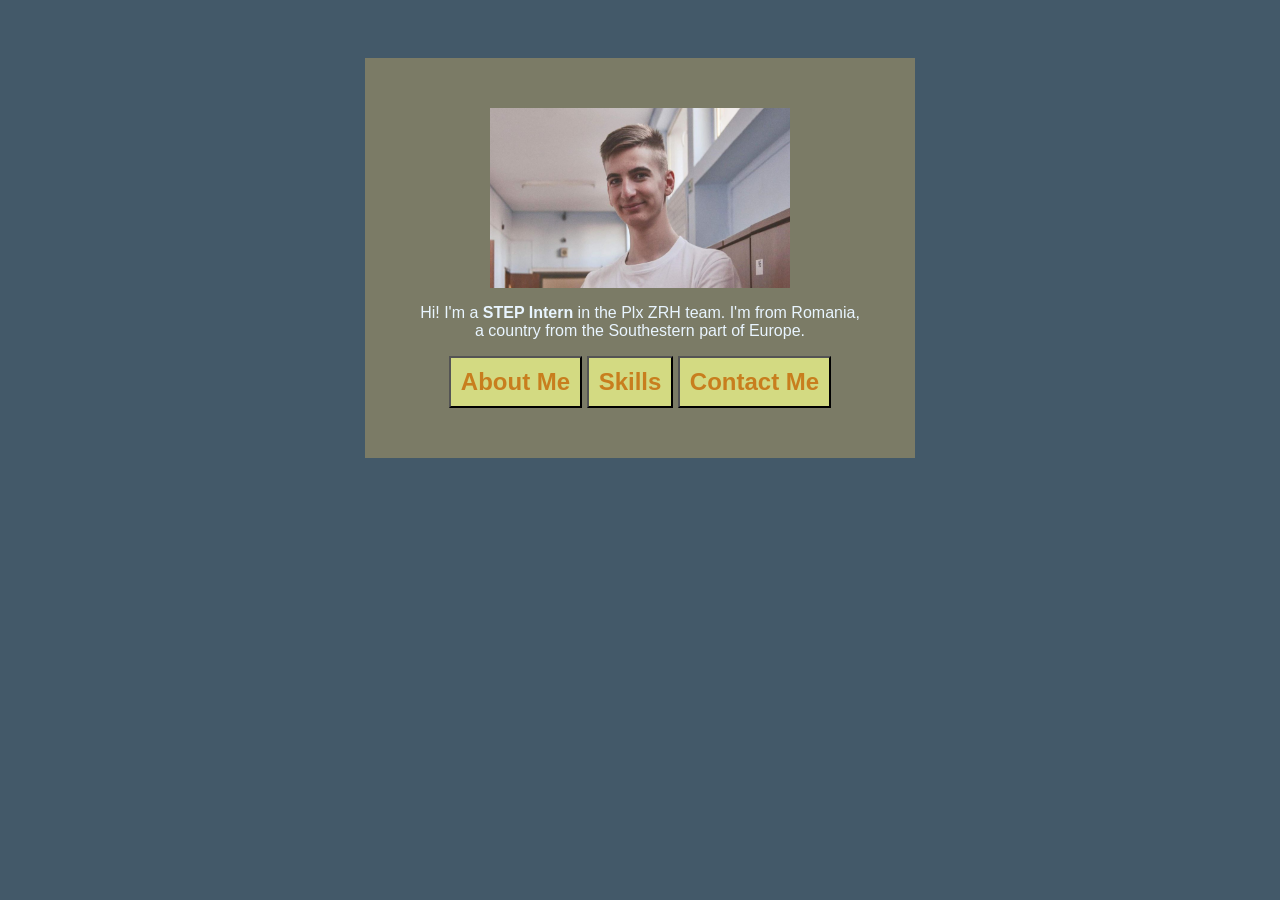
==== portfolio/src/main/webapp/index.html @ 29756e2f "Merge pull request #12 from donpaul999/feature-display-userstatus Feature Display user status - Week" ====
<!DOCTYPE html>
<html>
  <head>
    <meta charset="UTF-8">
    <title>Personal Portfolio | Paul Colța</title>
    <link rel="stylesheet" href="style.css">
    <script src="script.js"></script>
  </head>
  <body style="background-color: #435969;" onload="testLogIn()">
    <div id="content">
     <div id= "header">
      <img src="img/picture_of_me.jpg" alt="Paul" style="width:300px;height:180px;">  
      <p>Hi! I'm a <b>STEP Intern</b> in the Plx ZRH team. I'm from Romania, a country from the Southestern part of Europe.</br>
      <div id="buttonline">
        <button onclick=showSection("about")>About Me</button>
        <button onclick=showSection("skills")>Skills</button>
        <button onclick=showSection("contact")>Contact Me</button>
      </div>
     </div>  
        <div id="about" class="description" style="display:none;"> 
            <h2>About me</h2>
            I'm studying Computer Science at Babes-Bolyai University in Cluj-Napoca.<br> 
            In my spare time I playing on my <b>Nintendo Switch</b> and I enjoy <b>swimming</b>.</br>
            I'm in love with the <b>Marvel</b>Universe</b>! One day I'll have a big comics collection.
        </div>
        <div id="skills" class="description" style="display:none;"> 
           <h2>Skills</h2>
           <p>My CS passion started back in highschool where I started to learn <b>programming</b>.</p>
           <p>I started with C/C++ and I still use it, mostly for teaching others programming.</p>
           <p>I'm familiar with Python, PHP, Java and the basics of Unix.</p>
        </div>
        <div id="contact" class="description" style="display:none;"> 
            <h2>Contact me</h2>
            <p>Contar.io is my personal project, an online visiting card.</p>
            <a href="http://contar.io/p/stefanut999" target="_blank">Contar.io</a><br>
        </div>
        <div class="comments" style="display:none;"> 
            <ul class="text" id="messages-container"></ul>
            <label for="messages-number">Number of messages</label>
            <input type="number" id="messages-number" name="messages-number" min="1" max="100">
            <button onclick="handleGetCommentsClick()" class="comment-button">Get Messages</button>
        </div>
        </br>
        <div class="comments" style="display:none;">
            <form action="/data" method="POST">
                <div class="form-group">
                    <label for="textarea-add-comments">Enter comment</label>
                    <textarea name="text-input" id="textarea-add-comments" class="form-control" required></textarea>
                    <input type="submit" class="btn btn-primary" value="Submit">
                </div>    
            </form>
        </div>
        <div id="log-in" style="display:none;">
            <p>Here is your <a href="" id="log-in-link">Log in</a> link!</p>
        </div>
        <div id="log-out" style="display:none;">
            <p id='email-text'><p>
            <p>Here is your <a href="" id="log-out-link">Log out</a> link!</p>
        </div>
    </div>
  </body>
</html>
---- portfolio/src/main/webapp/style.css ----
#content {
    margin-left: auto;
    margin-right: auto;
    width: 650px;
    display: flex;
    align-items: center;
    justify-content: center;
    color: #e9f5ff;
    flex-direction: column;
    font-family: Verdena, Geneva, sans-serif; 
}

#greeting-container {
    margin-top: 20px;
}

.picture{
    width: 20em;
    height: 10%;
}

.column {
    float: left;
    width: 33.33%;
    padding: 51px;
}

.row::after {
    content: "";
    clear: both;
    display: table;
}

* {
    -webkit-box-sizing: border-box;
    -moz-box-sizing: border-box;
    box-sizing: border-box;
}

#header { 
    display: flex;
    align-items: center;
    justify-content: center;
    flex-direction: column;
    text-align: center; 
    padding: 50px; 
    margin: 50px 50px 20px 50px;
    background: #7b7b66;  
}

p{
    font-size: 1.0em;
}

#buttonline{
    flex-direction: row;
}


button, input[type='submit'] {
    outline: none;
    padding: 10px 10px;
    font-size: 1.5em;
    color: #c87e1e;
    font-weight: bold;
    background: #d3da82;
    transition: all 0.2s ease-in-out;
}

.delete-button{
    margin-left: 30px;
    padding: 3px 3px;
    font-size: 1em;
}

.list-group-item{
    color:black;
}

input{
    width: 100%;
    padding: 12px 20px;
    margin: 8px 0;
    display: inline-block;
    border: 1px solid #ccc;
    border-radius: 4px;
    box-sizing: border-box;
}

.comments{
    border-radius: 5px;
    background-color: #f2f2f2;
    padding: 20px;
}

.description {
    display: flex;
    align-items: center;
    justify-content: center;
    flex-direction: column;
    text-align: center; 
    padding: 50px; 
    margin-top: 0;
    margin: 0px 50px 50px 50px;
    background: #b4a68d;  
}
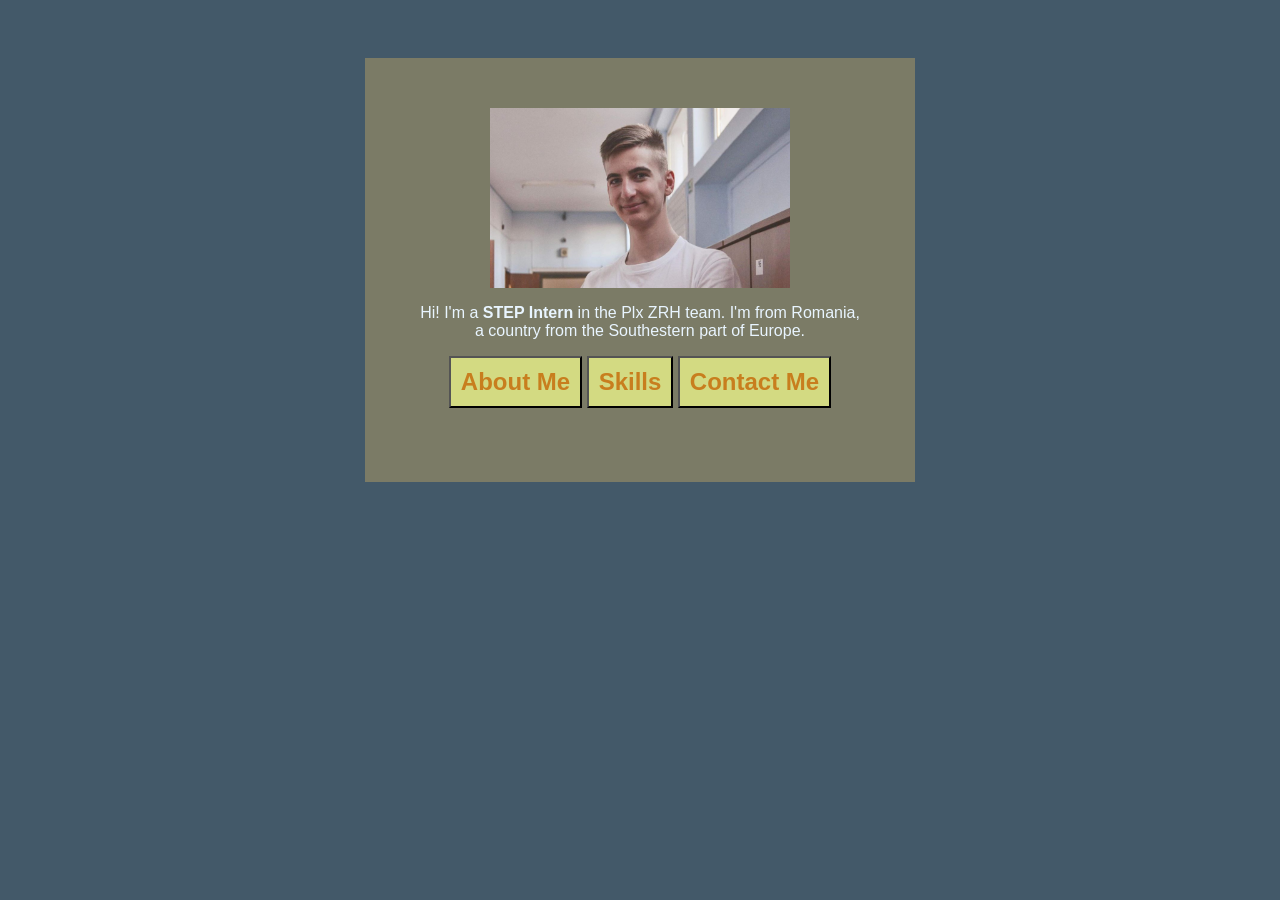
==== commit e96e70ba: "Merge pull request #13 from donpaul999/feature-show-email Feature Show Email in comments list - Week" ====
--- a/portfolio/src/main/webapp/index.html
+++ b/portfolio/src/main/webapp/index.html
@@ -35,7 +35,7 @@
             <p>Contar.io is my personal project, an online visiting card.</p>
             <a href="http://contar.io/p/stefanut999" target="_blank">Contar.io</a><br>
         </div>
-        <div class="comments" style="display:none;"> 
+        <div id="comments" style="display:none;"> 
             <ul class="text" id="messages-container"></ul>
             <label for="messages-number">Number of messages</label>
             <input type="number" id="messages-number" name="messages-number" min="1" max="100">
@@ -47,6 +47,7 @@
                 <div class="form-group">
                     <label for="textarea-add-comments">Enter comment</label>
                     <textarea name="text-input" id="textarea-add-comments" class="form-control" required></textarea>
+                    <input type="hidden" class="btn btn-primary" name="email" id="email-input" value="">
                     <input type="submit" class="btn btn-primary" value="Submit">
                 </div>    
             </form>
--- a/portfolio/src/main/webapp/style.css
+++ b/portfolio/src/main/webapp/style.css
@@ -65,6 +65,7 @@
     font-weight: bold;
     background: #d3da82;
     transition: all 0.2s ease-in-out;
+    margin-bottom: 1em;
 }
 
 .delete-button{
@@ -87,7 +88,7 @@
     box-sizing: border-box;
 }
 
-.comments{
+#comments{
     border-radius: 5px;
     background-color: #f2f2f2;
     padding: 20px;
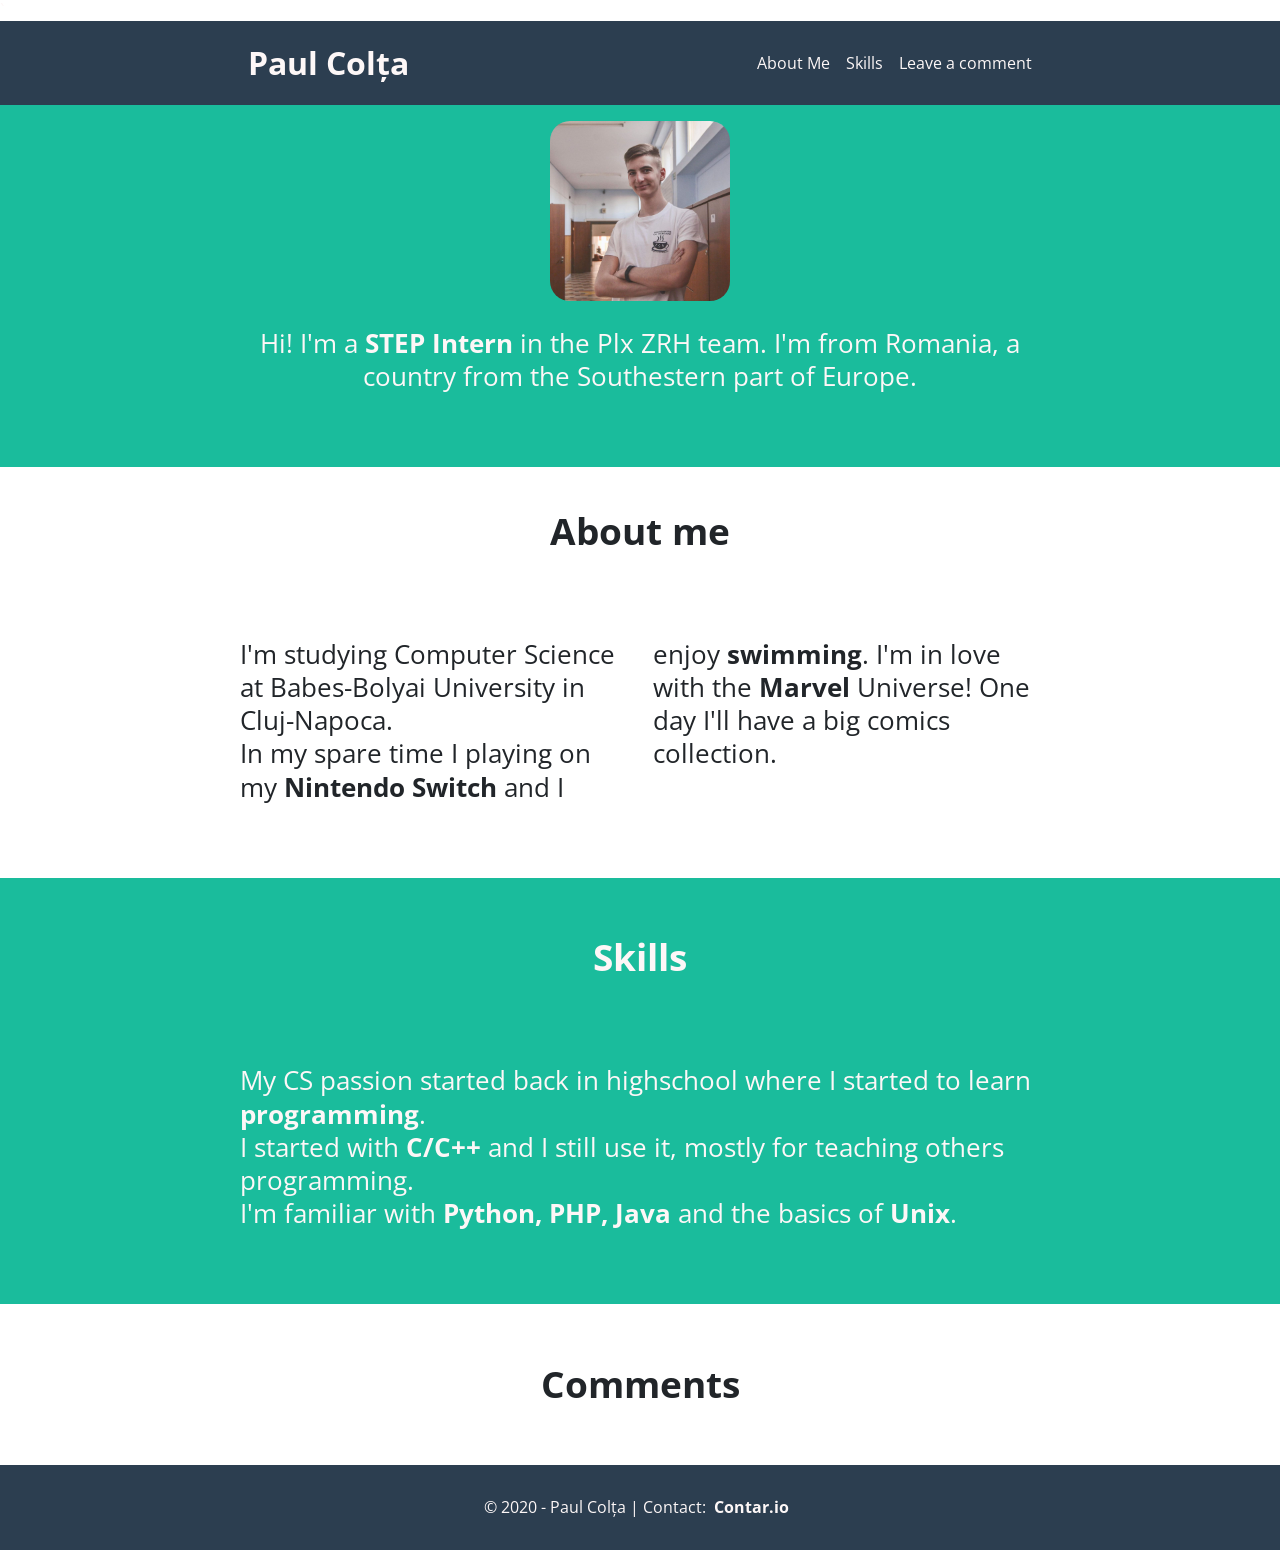
==== commit ddf92a81: "Fix CSS" ====
--- a/portfolio/src/main/webapp/index.html
+++ b/portfolio/src/main/webapp/index.html
@@ -1,64 +1,96 @@
-
 <!DOCTYPE html>
 <html>
-  <head>
-    <meta charset="UTF-8">
-    <title>Personal Portfolio | Paul Colța</title>
-    <link rel="stylesheet" href="style.css">
-    <script src="script.js"></script>
-  </head>
-  <body style="background-color: #435969;" onload="testLogIn()">
-    <div id="content">
-     <div id= "header">
-      <img src="img/picture_of_me.jpg" alt="Paul" style="width:300px;height:180px;">  
-      <p>Hi! I'm a <b>STEP Intern</b> in the Plx ZRH team. I'm from Romania, a country from the Southestern part of Europe.</br>
-      <div id="buttonline">
-        <button onclick=showSection("about")>About Me</button>
-        <button onclick=showSection("skills")>Skills</button>
-        <button onclick=showSection("contact")>Contact Me</button>
-      </div>
-     </div>  
-        <div id="about" class="description" style="display:none;"> 
-            <h2>About me</h2>
-            I'm studying Computer Science at Babes-Bolyai University in Cluj-Napoca.<br> 
-            In my spare time I playing on my <b>Nintendo Switch</b> and I enjoy <b>swimming</b>.</br>
-            I'm in love with the <b>Marvel</b>Universe</b>! One day I'll have a big comics collection.
+    <head>
+        <meta charset="UTF-8">
+        <meta name="viewport" content="width=device-width, initial-scale=1">
+        <title>Personal Portfolio | Paul Colța</title>
+        <link rel="stylesheet" href="style.css">
+        <link rel="icon" href="img/icon.png" type="image/jpg">
+        <link rel="scr" href="style.css">
+        <link href="https://fonts.googleapis.com/css2?family=Open+Sans:wght@400;700&display=swap" rel="stylesheet">`
+        <script src="script.js"></script>
+    </head>
+    <body>
+        <div class="header">
+            <div class="content">
+            <h1><a href="#about">Paul Colța</a></h1>
+                <ul>
+                    <li><a href="#description">About Me</a></li>
+                    <li><a href="#skills">Skills</a></li>
+                    <li><a href="#comments-div">Leave a comment</a></li>
+                </ul>
+            </div>
         </div>
-        <div id="skills" class="description" style="display:none;"> 
-           <h2>Skills</h2>
-           <p>My CS passion started back in highschool where I started to learn <b>programming</b>.</p>
-           <p>I started with C/C++ and I still use it, mostly for teaching others programming.</p>
-           <p>I'm familiar with Python, PHP, Java and the basics of Unix.</p>
+        <div class="about"  id="about">
+                <div class="content text-content">
+                  <ul>
+                    <li> <img class="picture" src="img/square_pic.jpg" alt="Paul">  </li>
+                    <li> <p class="about-text">Hi! I'm a <b>STEP Intern</b> in the Plx ZRH team. I'm from Romania, a country from the Southestern part of Europe.</p> </li>
+                  </ul>
+                </div>
         </div>
-        <div id="contact" class="description" style="display:none;"> 
-            <h2>Contact me</h2>
-            <p>Contar.io is my personal project, an online visiting card.</p>
-            <a href="http://contar.io/p/stefanut999" target="_blank">Contar.io</a><br>
+        <div class="description" id="description">
+            <div class="content text-content">
+                <h1 class="title">About me</h1>
+                <p class="long-text">
+                    I'm studying Computer Science at Babes-Bolyai University in Cluj-Napoca. </br>
+                    In my spare time I playing on my <b>Nintendo Switch</b> and I enjoy <b>swimming</b>.
+                    I'm in love with the <b>Marvel</b> Universe! One day I'll have a big comics collection.
+                </p>
+            </div>
         </div>
-        <div id="comments" style="display:none;"> 
-            <ul class="text" id="messages-container"></ul>
-            <label for="messages-number">Number of messages</label>
-            <input type="number" id="messages-number" name="messages-number" min="1" max="100">
-            <button onclick="handleGetCommentsClick()" class="comment-button">Get Messages</button>
+        <div class="skills" id="skills">
+            <div class="content text-content">
+                <h1 class="title">Skills</h1>
+                <p>
+                    My CS passion started back in highschool where I started to learn <b>programming</b>.</br>
+                    I started with <b>C/C++</b> and I still use it, mostly for teaching others programming.</br>
+                    I'm familiar with <b>Python, PHP, Java</b> and the basics of <b>Unix</b>.
+                </p>
+            </div>
         </div>
-        </br>
-        <div class="comments" style="display:none;">
-            <form action="/data" method="POST">
-                <div class="form-group">
-                    <label for="textarea-add-comments">Enter comment</label>
-                    <textarea name="text-input" id="textarea-add-comments" class="form-control" required></textarea>
-                    <input type="hidden" class="btn btn-primary" name="email" id="email-input" value="">
-                    <input type="submit" class="btn btn-primary" value="Submit">
-                </div>    
-            </form>
+        <div class="comment" id="comments-div">
+            <div class="content text-content">
+                <h1 class="title">Comments</h1>
+                <div class="login" id="log-in" style="display:none; text-align:center;">
+                    <a href="#" class="myButton" id="log-in-link">Log in to see the comments</a>
+                </div>
+                <div class="comments-list" id="comments" style="display:none;">
+                    <p class="select-paragraph" style="float: left"><select id="languages-list" onchange="handleTranslateComments()">
+                            <option value="" selected disabled hidden>Choose the language</option>
+                            <option value = "ro">Romanian</option>
+                            <option value = "en">English</option>
+                            <option value = "zh">Chinese</option>
+                            <option value = "it">Italian</option>
+                            <option value = "de">German</option>
+                            <option value = "te">Telugu</option>
+                    </select></p>
+                    <p class="select-paragraph" style="float: right">Show <select id="comments-number" onchange="handleGetCommentsClick()">
+                            <option value = "5" selected>5</option>
+                            <option value = "10">10</option>
+                            <option value = "100">100</option>
+                            <option value = "-1">all</option>
+                    </select> comments</p>
+                    </br>
+                    <ul id="comments-container"></ul>
+                    <div class="comment-form">
+                            <textarea name="text-input" id="textarea-add-comments" onkeyup="stoppedTyping()" class="textarea" type="text"  placeholder="Leave a comment here" required></textarea></br>
+                            <input type="hidden" name="email" id="email-input" value="">
+                            <input type="submit" class="comment-submit button-property" id="submit-button" onclick="handleSendCommentClick()" value="Submit">
+                    </div>
+                </div>
+                <div class="login" id="log-out" style="display:none;">
+                    <a href="#" class="myButton" id="log-out-link">Log out</a>
+                </div>
+            </div>
         </div>
-        <div id="log-in" style="display:none;">
-            <p>Here is your <a href="" id="log-in-link">Log in</a> link!</p>
-        </div>
-        <div id="log-out" style="display:none;">
-            <p id='email-text'><p>
-            <p>Here is your <a href="" id="log-out-link">Log out</a> link!</p>
-        </div>
-    </div>
-  </body>
-</html>
+        <footer class="footer">
+           <div class="content-footer">
+               <p>© 2020 - Paul Colța | Contact:<a href="https://contar.io/stefanut999" target="_blank" style="font-weight:bold">Contar.io</a></p>
+           </div> 
+        </footer>
+    </body>
+    <script>
+      handleFunctionsOnLoad();
+    </script>
+</html>
--- a/portfolio/src/main/webapp/style.css
+++ b/portfolio/src/main/webapp/style.css
@@ -1,108 +1,242 @@
-#content {
-    margin-left: auto;
-    margin-right: auto;
-    width: 650px;
-    display: flex;
-    align-items: center;
-    justify-content: center;
-    color: #e9f5ff;
+html {
+  scroll-behavior: smooth;
+}
+
+body {
+  margin: 0;
+  padding: 0;
+  font-family: 'Open Sans', sans-serif;
+  font-weight: normal; 
+  color: #fdf7f7;
+  line-height: 1.3;
+}
+
+.content {
+  max-width: 800px;
+  padding: 0 24px;
+  margin: 0 auto;
+  display: flex;
+  justify-content: space-between;
+  align-items: center;
+}
+
+.about,
+.skills,
+.contact,
+.comment {
+  padding-top: 1rem;
+}
+
+.header,
+.footer {
+  background: #2c3e50;
+  z-index: 1;
+  top: 0;
+  position: sticky;
+}
+
+.skills,
+.about {
+  background: #1abc9c;
+}
+
+.header ul {
+  list-style: none;
+  margin: 0;
+  padding: 0;
+  display: flex;
+}
+
+.header ul li a, .footer div a, .header h1 a {
+  display: inline-block;
+  margin: 0 8px;
+  text-decoration: none;
+  color: #fdf7f7;
+}
+
+.picture {
+  max-width: 180px;
+  height: auto;
+  margin-left: auto;
+  margin-right: auto;
+  display: block;
+  border-radius: 20px;
+}
+
+.text-content {
     flex-direction: column;
-    font-family: Verdena, Geneva, sans-serif; 
-}
-
-#greeting-container {
-    margin-top: 20px;
-}
-
-.picture{
-    width: 20em;
-    height: 10%;
-}
-
-.column {
-    float: left;
-    width: 33.33%;
-    padding: 51px;
-}
-
-.row::after {
-    content: "";
-    clear: both;
-    display: table;
-}
-
-* {
-    -webkit-box-sizing: border-box;
-    -moz-box-sizing: border-box;
-    box-sizing: border-box;
-}
-
-#header { 
-    display: flex;
-    align-items: center;
-    justify-content: center;
-    flex-direction: column;
-    text-align: center; 
-    padding: 50px; 
-    margin: 50px 50px 20px 50px;
-    background: #7b7b66;  
-}
-
-p{
-    font-size: 1.0em;
-}
-
-#buttonline{
-    flex-direction: row;
-}
-
-
-button, input[type='submit'] {
-    outline: none;
-    padding: 10px 10px;
-    font-size: 1.5em;
-    color: #c87e1e;
-    font-weight: bold;
-    background: #d3da82;
-    transition: all 0.2s ease-in-out;
-    margin-bottom: 1em;
-}
-
-.delete-button{
-    margin-left: 30px;
-    padding: 3px 3px;
-    font-size: 1em;
-}
-
-.list-group-item{
-    color:black;
-}
-
-input{
-    width: 100%;
-    padding: 12px 20px;
-    margin: 8px 0;
-    display: inline-block;
-    border: 1px solid #ccc;
-    border-radius: 4px;
-    box-sizing: border-box;
-}
-
-#comments{
-    border-radius: 5px;
-    background-color: #f2f2f2;
-    padding: 20px;
-}
-
-.description {
-    display: flex;
-    align-items: center;
-    justify-content: center;
-    flex-direction: column;
-    text-align: center; 
-    padding: 50px; 
-    margin-top: 0;
-    margin: 0px 50px 50px 50px;
-    background: #b4a68d;  
-}
-
+}
+
+.about ul {
+  list-style: none;
+  margin: 0;
+  padding: 0;
+  display: block;
+}
+
+.description h1,
+.description p,
+.comment h1,
+.list-group-item {
+  color: #212529;
+}
+
+.description p,
+.skills p {
+  text-align: left;
+  font-size: 1.6rem;
+  padding-bottom: 3rem;
+}
+
+.about-text {
+  text-align: center;
+  font-size: 1.6rem;
+  padding-bottom: 3rem;  
+}
+
+.title {
+  text-align: center;
+  font-size: 2.3rem;
+  padding-top: 1rem;
+  padding-bottom: 2rem;
+}
+
+.comments-list {
+  display: flex;
+}
+
+.myButton {
+  box-shadow: inset 0px 20px 25px -3px #f7ffe0;
+  background: linear-gradient(to bottom, #dbe6c4 5%, #9ba892 100%);
+  background-color: #dbe6c4;
+  border-radius: 6px;
+  border: 1px solid #b2b8ad;
+  display: inline-block;
+  cursor: pointer;
+  color: #757d6f;
+  font-family: Arial;
+  font-size: 15px;
+  font-weight: bold;
+  padding: 24px 76px;
+  text-decoration: none;
+  text-shadow: 0px 2px 0px #ced9bf;
+}
+
+.myButton:hover {
+  background: linear-gradient(to bottom, #9ba892 5%, #dbe6c4 100%);
+  background-color: #9ba892;
+}
+
+.login {
+  display: flex;
+  justify-content: center;
+  margin-bottom: 5rem;
+}
+
+.comments-list {
+  display: block;
+  width: 100%;
+}
+
+.list-group-item {
+  margin-bottom: 1rem;
+  list-style: none;
+  background: rgb(245,245,220);
+  padding: 1rem;
+  border-radius: 10px;
+  box-shadow: 2px 2px 2px gainsboro;
+  text-align: left;
+}
+
+.user {
+  font-weight: bold;
+}
+
+.button-property {
+  float: right;
+  cursor: pointer;
+  border: none;
+  font-weight: 400;
+}
+
+.delete-button {
+  font-size: 15px;
+  border-radius: 6px;
+  background: rgb(245,245,220);
+  outline: none;
+}
+
+.textarea {
+  padding: 12px 20px;
+  margin: 0;
+  box-sizing: border-box;
+  border: 3px solid #ccc;
+  -webkit-transition: 0.5s;
+  transition: 0.5s;
+  outline: none;
+  width: 100%;
+}
+
+.textarea:focus {
+  border: 3px solid #555;
+}
+
+.comment-form {
+  display: block;
+  text-align: center;
+}
+
+.comment-submit {
+  color: white;
+  padding: 16px 32px;
+  text-align: center;
+  text-decoration: none;
+  display: inline-block;
+  margin: 4px 2px;
+  transition-duration: 0.4s;
+  background-color: #1abc9c;
+  border-color: #1abc9c;
+  margin-bottom: 2rem;
+  border-radius: 0.5rem;
+  width: 7%;
+  padding: 12px 20px;
+  margin: 8px 0;
+  font-size: 1rem;
+  box-sizing: content-box;
+}
+
+@media only screen and (max-width: 1539px) {
+  .comment-submit {
+    font-size: 1rem;
+    box-sizing: content-box;
+  }
+}
+
+.selector-div {
+  display: block;
+  text-align: center;
+  margin-top: 1.5rem;
+}
+
+.content-footer {
+  display: block;
+  text-align: center;
+  padding: 1rem;
+}
+
+.long-text {
+  column-count: 2;
+}
+
+.select-paragraph {
+    color: black;
+    margin: 0;
+}
+
+#comments-container {
+    padding: 0;
+}
+
+:target {
+  scroll-margin-top: 80px;
+}
--- a/portfolio/src/main/webapp/style.css
+++ b/portfolio/src/main/webapp/style.css
@@ -1,108 +1,242 @@
-#content {
-    margin-left: auto;
-    margin-right: auto;
-    width: 650px;
-    display: flex;
-    align-items: center;
-    justify-content: center;
-    color: #e9f5ff;
+html {
+  scroll-behavior: smooth;
+}
+
+body {
+  margin: 0;
+  padding: 0;
+  font-family: 'Open Sans', sans-serif;
+  font-weight: normal; 
+  color: #fdf7f7;
+  line-height: 1.3;
+}
+
+.content {
+  max-width: 800px;
+  padding: 0 24px;
+  margin: 0 auto;
+  display: flex;
+  justify-content: space-between;
+  align-items: center;
+}
+
+.about,
+.skills,
+.contact,
+.comment {
+  padding-top: 1rem;
+}
+
+.header,
+.footer {
+  background: #2c3e50;
+  z-index: 1;
+  top: 0;
+  position: sticky;
+}
+
+.skills,
+.about {
+  background: #1abc9c;
+}
+
+.header ul {
+  list-style: none;
+  margin: 0;
+  padding: 0;
+  display: flex;
+}
+
+.header ul li a, .footer div a, .header h1 a {
+  display: inline-block;
+  margin: 0 8px;
+  text-decoration: none;
+  color: #fdf7f7;
+}
+
+.picture {
+  max-width: 180px;
+  height: auto;
+  margin-left: auto;
+  margin-right: auto;
+  display: block;
+  border-radius: 20px;
+}
+
+.text-content {
     flex-direction: column;
-    font-family: Verdena, Geneva, sans-serif; 
-}
-
-#greeting-container {
-    margin-top: 20px;
-}
-
-.picture{
-    width: 20em;
-    height: 10%;
-}
-
-.column {
-    float: left;
-    width: 33.33%;
-    padding: 51px;
-}
-
-.row::after {
-    content: "";
-    clear: both;
-    display: table;
-}
-
-* {
-    -webkit-box-sizing: border-box;
-    -moz-box-sizing: border-box;
-    box-sizing: border-box;
-}
-
-#header { 
-    display: flex;
-    align-items: center;
-    justify-content: center;
-    flex-direction: column;
-    text-align: center; 
-    padding: 50px; 
-    margin: 50px 50px 20px 50px;
-    background: #7b7b66;  
-}
-
-p{
-    font-size: 1.0em;
-}
-
-#buttonline{
-    flex-direction: row;
-}
-
-
-button, input[type='submit'] {
-    outline: none;
-    padding: 10px 10px;
-    font-size: 1.5em;
-    color: #c87e1e;
-    font-weight: bold;
-    background: #d3da82;
-    transition: all 0.2s ease-in-out;
-    margin-bottom: 1em;
-}
-
-.delete-button{
-    margin-left: 30px;
-    padding: 3px 3px;
-    font-size: 1em;
-}
-
-.list-group-item{
-    color:black;
-}
-
-input{
-    width: 100%;
-    padding: 12px 20px;
-    margin: 8px 0;
-    display: inline-block;
-    border: 1px solid #ccc;
-    border-radius: 4px;
-    box-sizing: border-box;
-}
-
-#comments{
-    border-radius: 5px;
-    background-color: #f2f2f2;
-    padding: 20px;
-}
-
-.description {
-    display: flex;
-    align-items: center;
-    justify-content: center;
-    flex-direction: column;
-    text-align: center; 
-    padding: 50px; 
-    margin-top: 0;
-    margin: 0px 50px 50px 50px;
-    background: #b4a68d;  
-}
-
+}
+
+.about ul {
+  list-style: none;
+  margin: 0;
+  padding: 0;
+  display: block;
+}
+
+.description h1,
+.description p,
+.comment h1,
+.list-group-item {
+  color: #212529;
+}
+
+.description p,
+.skills p {
+  text-align: left;
+  font-size: 1.6rem;
+  padding-bottom: 3rem;
+}
+
+.about-text {
+  text-align: center;
+  font-size: 1.6rem;
+  padding-bottom: 3rem;  
+}
+
+.title {
+  text-align: center;
+  font-size: 2.3rem;
+  padding-top: 1rem;
+  padding-bottom: 2rem;
+}
+
+.comments-list {
+  display: flex;
+}
+
+.myButton {
+  box-shadow: inset 0px 20px 25px -3px #f7ffe0;
+  background: linear-gradient(to bottom, #dbe6c4 5%, #9ba892 100%);
+  background-color: #dbe6c4;
+  border-radius: 6px;
+  border: 1px solid #b2b8ad;
+  display: inline-block;
+  cursor: pointer;
+  color: #757d6f;
+  font-family: Arial;
+  font-size: 15px;
+  font-weight: bold;
+  padding: 24px 76px;
+  text-decoration: none;
+  text-shadow: 0px 2px 0px #ced9bf;
+}
+
+.myButton:hover {
+  background: linear-gradient(to bottom, #9ba892 5%, #dbe6c4 100%);
+  background-color: #9ba892;
+}
+
+.login {
+  display: flex;
+  justify-content: center;
+  margin-bottom: 5rem;
+}
+
+.comments-list {
+  display: block;
+  width: 100%;
+}
+
+.list-group-item {
+  margin-bottom: 1rem;
+  list-style: none;
+  background: rgb(245,245,220);
+  padding: 1rem;
+  border-radius: 10px;
+  box-shadow: 2px 2px 2px gainsboro;
+  text-align: left;
+}
+
+.user {
+  font-weight: bold;
+}
+
+.button-property {
+  float: right;
+  cursor: pointer;
+  border: none;
+  font-weight: 400;
+}
+
+.delete-button {
+  font-size: 15px;
+  border-radius: 6px;
+  background: rgb(245,245,220);
+  outline: none;
+}
+
+.textarea {
+  padding: 12px 20px;
+  margin: 0;
+  box-sizing: border-box;
+  border: 3px solid #ccc;
+  -webkit-transition: 0.5s;
+  transition: 0.5s;
+  outline: none;
+  width: 100%;
+}
+
+.textarea:focus {
+  border: 3px solid #555;
+}
+
+.comment-form {
+  display: block;
+  text-align: center;
+}
+
+.comment-submit {
+  color: white;
+  padding: 16px 32px;
+  text-align: center;
+  text-decoration: none;
+  display: inline-block;
+  margin: 4px 2px;
+  transition-duration: 0.4s;
+  background-color: #1abc9c;
+  border-color: #1abc9c;
+  margin-bottom: 2rem;
+  border-radius: 0.5rem;
+  width: 7%;
+  padding: 12px 20px;
+  margin: 8px 0;
+  font-size: 1rem;
+  box-sizing: content-box;
+}
+
+@media only screen and (max-width: 1539px) {
+  .comment-submit {
+    font-size: 1rem;
+    box-sizing: content-box;
+  }
+}
+
+.selector-div {
+  display: block;
+  text-align: center;
+  margin-top: 1.5rem;
+}
+
+.content-footer {
+  display: block;
+  text-align: center;
+  padding: 1rem;
+}
+
+.long-text {
+  column-count: 2;
+}
+
+.select-paragraph {
+    color: black;
+    margin: 0;
+}
+
+#comments-container {
+    padding: 0;
+}
+
+:target {
+  scroll-margin-top: 80px;
+}
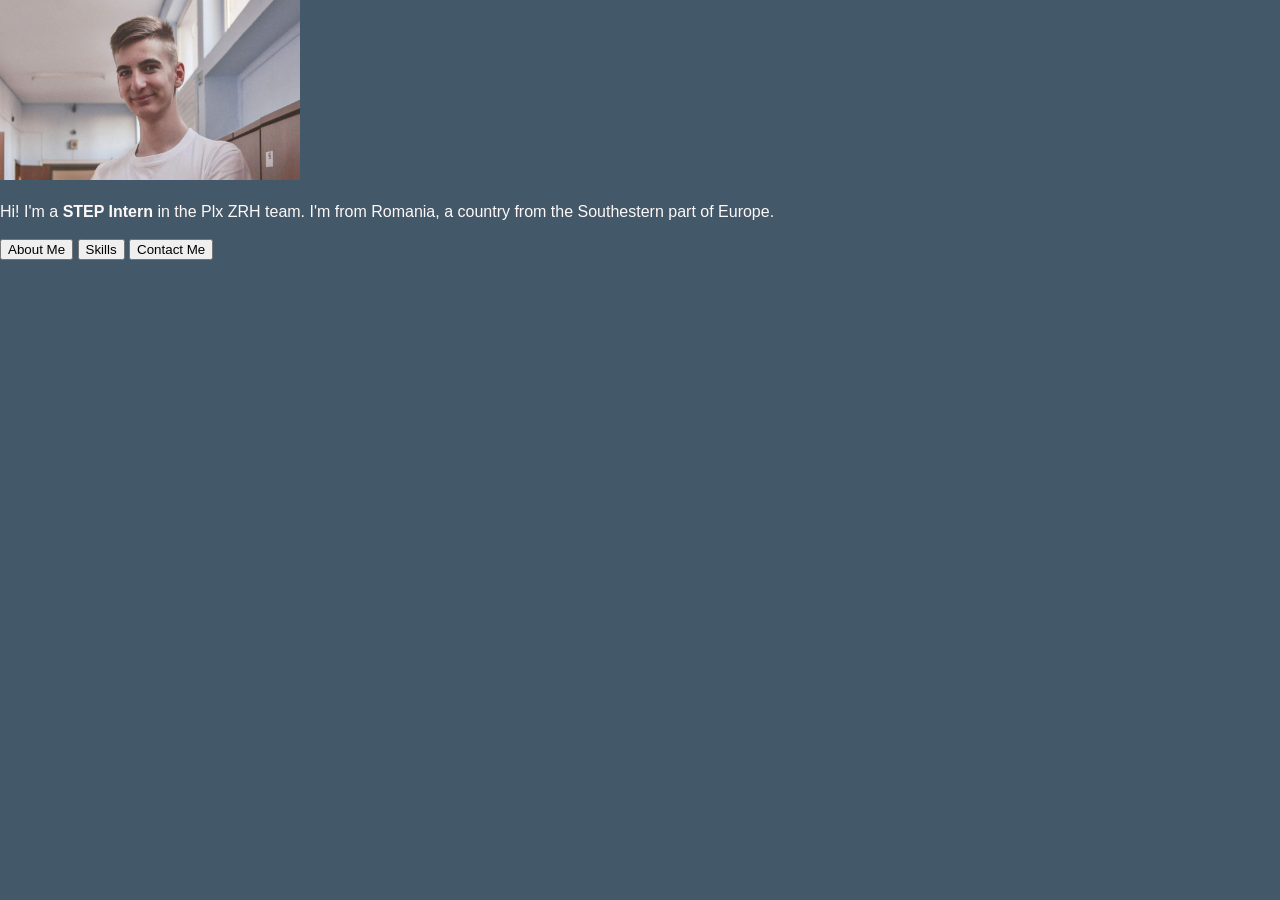
==== commit 8855cf05: "Merge pull request #15 from donpaul999/feature-translate-messages Feature Translate Comments & Front" ====
--- a/portfolio/src/main/webapp/index.html
+++ b/portfolio/src/main/webapp/index.html
@@ -1,96 +1,70 @@
+
 <!DOCTYPE html>
 <html>
-    <head>
-        <meta charset="UTF-8">
-        <meta name="viewport" content="width=device-width, initial-scale=1">
-        <title>Personal Portfolio | Paul Colța</title>
-        <link rel="stylesheet" href="style.css">
-        <link rel="icon" href="img/icon.png" type="image/jpg">
-        <link rel="scr" href="style.css">
-        <link href="https://fonts.googleapis.com/css2?family=Open+Sans:wght@400;700&display=swap" rel="stylesheet">`
-        <script src="script.js"></script>
-    </head>
-    <body>
-        <div class="header">
-            <div class="content">
-            <h1><a href="#about">Paul Colța</a></h1>
-                <ul>
-                    <li><a href="#description">About Me</a></li>
-                    <li><a href="#skills">Skills</a></li>
-                    <li><a href="#comments-div">Leave a comment</a></li>
-                </ul>
-            </div>
+  <head>
+    <meta charset="UTF-8">
+    <title>Personal Portfolio | Paul Colța</title>
+    <link rel="stylesheet" href="style.css">
+    <script src="script.js"></script>
+  </head>
+  <body style="background-color: #435969;" onload="testLogIn()">
+    <div id="content">
+     <div id= "header">
+      <img src="img/picture_of_me.jpg" alt="Paul" style="width:300px;height:180px;">  
+      <p>Hi! I'm a <b>STEP Intern</b> in the Plx ZRH team. I'm from Romania, a country from the Southestern part of Europe.</br>
+      <div id="buttonline">
+        <button onclick=showSection("about")>About Me</button>
+        <button onclick=showSection("skills")>Skills</button>
+        <button onclick=showSection("contact")>Contact Me</button>
+      </div>
+     </div>  
+        <div id="about" class="description" style="display:none;"> 
+            <h2>About me</h2>
+            I'm studying Computer Science at Babes-Bolyai University in Cluj-Napoca.<br> 
+            In my spare time I playing on my <b>Nintendo Switch</b> and I enjoy <b>swimming</b>.</br>
+            I'm in love with the <b>Marvel</b>Universe</b>! One day I'll have a big comics collection.
         </div>
-        <div class="about"  id="about">
-                <div class="content text-content">
-                  <ul>
-                    <li> <img class="picture" src="img/square_pic.jpg" alt="Paul">  </li>
-                    <li> <p class="about-text">Hi! I'm a <b>STEP Intern</b> in the Plx ZRH team. I'm from Romania, a country from the Southestern part of Europe.</p> </li>
-                  </ul>
-                </div>
+        <div id="skills" class="description" style="display:none;"> 
+           <h2>Skills</h2>
+           <p>My CS passion started back in highschool where I started to learn <b>programming</b>.</p>
+           <p>I started with C/C++ and I still use it, mostly for teaching others programming.</p>
+           <p>I'm familiar with Python, PHP, Java and the basics of Unix.</p>
         </div>
-        <div class="description" id="description">
-            <div class="content text-content">
-                <h1 class="title">About me</h1>
-                <p class="long-text">
-                    I'm studying Computer Science at Babes-Bolyai University in Cluj-Napoca. </br>
-                    In my spare time I playing on my <b>Nintendo Switch</b> and I enjoy <b>swimming</b>.
-                    I'm in love with the <b>Marvel</b> Universe! One day I'll have a big comics collection.
-                </p>
-            </div>
+        <div id="contact" class="description" style="display:none;"> 
+            <h2>Contact me</h2>
+            <p>Contar.io is my personal project, an online visiting card.</p>
+            <a href="http://contar.io/p/stefanut999" target="_blank">Contar.io</a><br>
         </div>
-        <div class="skills" id="skills">
-            <div class="content text-content">
-                <h1 class="title">Skills</h1>
-                <p>
-                    My CS passion started back in highschool where I started to learn <b>programming</b>.</br>
-                    I started with <b>C/C++</b> and I still use it, mostly for teaching others programming.</br>
-                    I'm familiar with <b>Python, PHP, Java</b> and the basics of <b>Unix</b>.
-                </p>
-            </div>
+        <div id="comments" style="display:none;"> 
+            <ul class="text" id="comments-container"></ul>
+            <label for="comments-number">Number of comments</label>
+            <input type="number" id="comments-number" name="comments-number" min="1" max="100">
+            <button onclick="handleGetCommentsClick()" class="comment-button">Get Comments</button></br></br>            
+            <select id="languages-list" onchange="handleTranslateComments()">
+              <option value="" selected disabled hidden>Chose language</option>
+               <option value="ro">Romanian</option>
+               <option value="en">English</option>
+               <option value="zh">Chinese</option>
+               <option value="it">Italian</option>
+               <option value="de">German</option>
+               <option value="te">Telugu</option>
+             </select></br>
+            <form action="/data" method="POST">
+                <div class="form-group">
+                    <label for="textarea-add-comments">Enter comment</label>
+                    <textarea name="text-input" id="textarea-add-comments" class="form-control" required></textarea>
+                    <input type="hidden" class="btn btn-primary" name="email" id="email-input" value="">
+                    <input type="submit" class="btn btn-primary" value="Submit comment">
+                </div>    
+            </form>
         </div>
-        <div class="comment" id="comments-div">
-            <div class="content text-content">
-                <h1 class="title">Comments</h1>
-                <div class="login" id="log-in" style="display:none; text-align:center;">
-                    <a href="#" class="myButton" id="log-in-link">Log in to see the comments</a>
-                </div>
-                <div class="comments-list" id="comments" style="display:none;">
-                    <p class="select-paragraph" style="float: left"><select id="languages-list" onchange="handleTranslateComments()">
-                            <option value="" selected disabled hidden>Choose the language</option>
-                            <option value = "ro">Romanian</option>
-                            <option value = "en">English</option>
-                            <option value = "zh">Chinese</option>
-                            <option value = "it">Italian</option>
-                            <option value = "de">German</option>
-                            <option value = "te">Telugu</option>
-                    </select></p>
-                    <p class="select-paragraph" style="float: right">Show <select id="comments-number" onchange="handleGetCommentsClick()">
-                            <option value = "5" selected>5</option>
-                            <option value = "10">10</option>
-                            <option value = "100">100</option>
-                            <option value = "-1">all</option>
-                    </select> comments</p>
-                    </br>
-                    <ul id="comments-container"></ul>
-                    <div class="comment-form">
-                            <textarea name="text-input" id="textarea-add-comments" onkeyup="stoppedTyping()" class="textarea" type="text"  placeholder="Leave a comment here" required></textarea></br>
-                            <input type="hidden" name="email" id="email-input" value="">
-                            <input type="submit" class="comment-submit button-property" id="submit-button" onclick="handleSendCommentClick()" value="Submit">
-                    </div>
-                </div>
-                <div class="login" id="log-out" style="display:none;">
-                    <a href="#" class="myButton" id="log-out-link">Log out</a>
-                </div>
-            </div>
+        <div id="log-in" style="display:none;">
+            <p>Here is your <a href="" id="log-in-link">Log in</a> link!</p>
         </div>
-        <footer class="footer">
-           <div class="content-footer">
-               <p>© 2020 - Paul Colța | Contact:<a href="https://contar.io/stefanut999" target="_blank" style="font-weight:bold">Contar.io</a></p>
-           </div> 
-        </footer>
-    </body>
-    <script>
-      handleFunctionsOnLoad();
-    </script>
-</html>+        <div id="log-out" style="display:none;">
+            <p id='email-text'><p>
+            <p>Here is your <a href="" id="log-out-link">Log out</a> link!</p>
+        </div>
+    </div>
+  </body>
+</html>
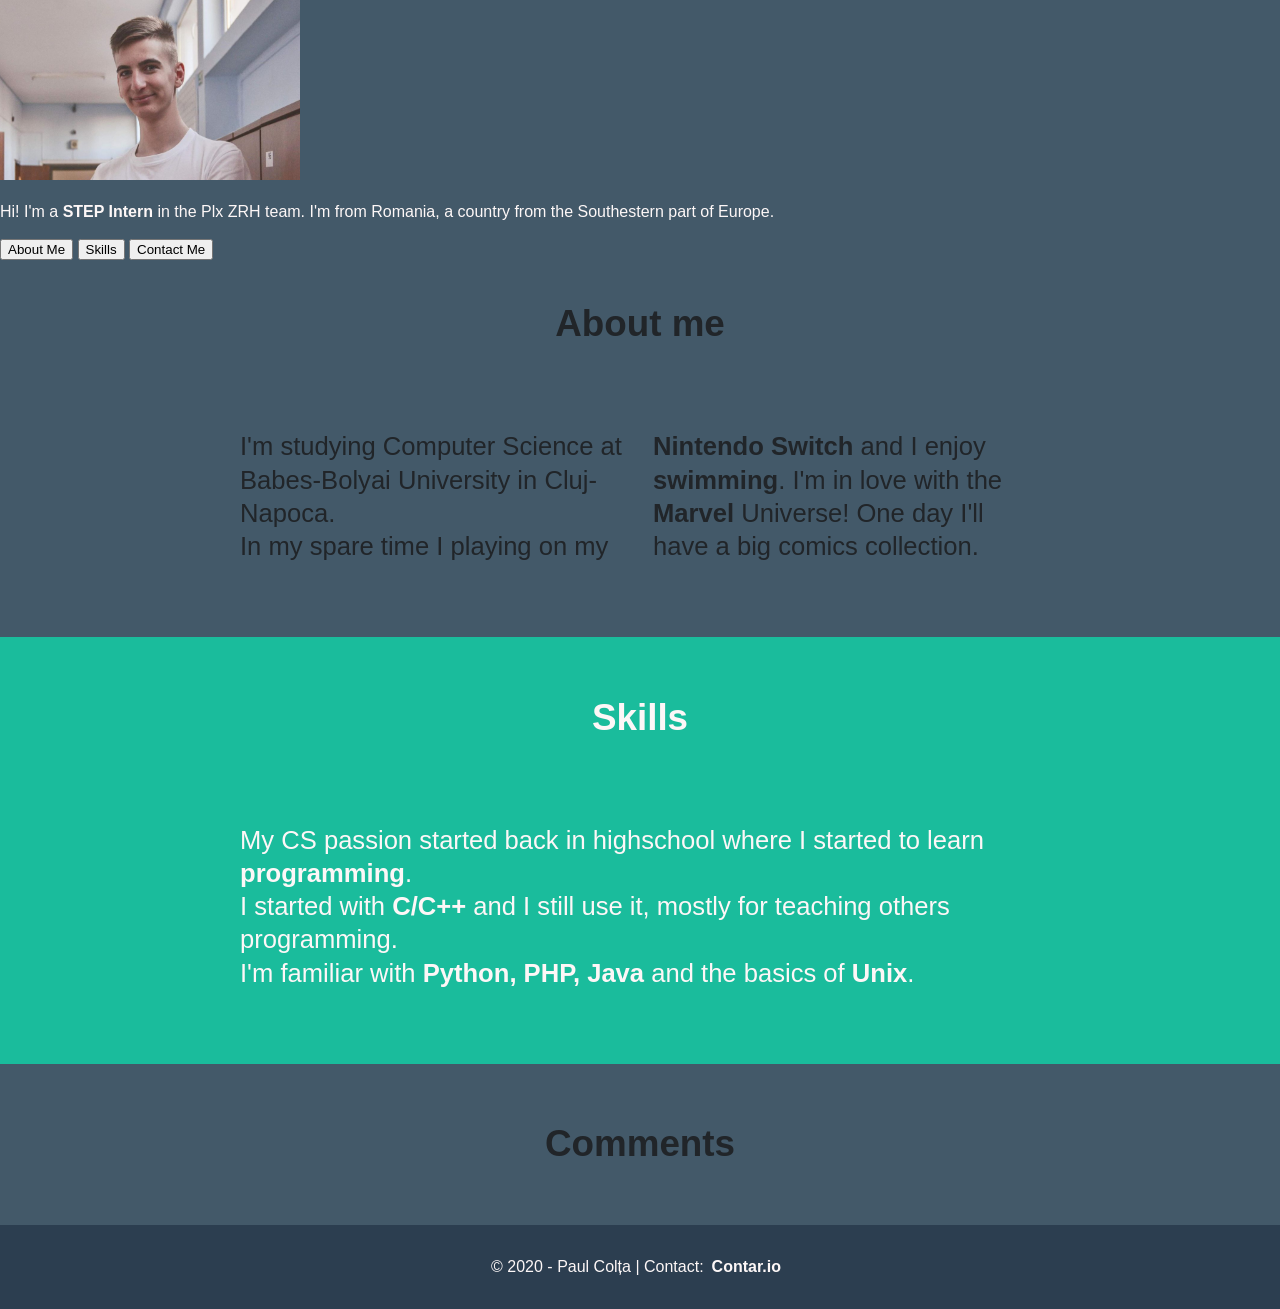
==== commit 8de7d22b: "Merge branch 'master' into feature-frontend-newupdate" ====
--- a/portfolio/src/main/webapp/index.html
+++ b/portfolio/src/main/webapp/index.html
@@ -1,4 +1,3 @@
-
 <!DOCTYPE html>
 <html>
   <head>
@@ -30,41 +29,68 @@
            <p>I started with C/C++ and I still use it, mostly for teaching others programming.</p>
            <p>I'm familiar with Python, PHP, Java and the basics of Unix.</p>
         </div>
-        <div id="contact" class="description" style="display:none;"> 
-            <h2>Contact me</h2>
-            <p>Contar.io is my personal project, an online visiting card.</p>
-            <a href="http://contar.io/p/stefanut999" target="_blank">Contar.io</a><br>
+        <div class="description" id="description">
+            <div class="content text-content">
+                <h1 class="title">About me</h1>
+                <p class="long-text">
+                    I'm studying Computer Science at Babes-Bolyai University in Cluj-Napoca. </br>
+                    In my spare time I playing on my <b>Nintendo Switch</b> and I enjoy <b>swimming</b>.
+                    I'm in love with the <b>Marvel</b> Universe! One day I'll have a big comics collection.
+                </p>
+            </div>
         </div>
-        <div id="comments" style="display:none;"> 
-            <ul class="text" id="comments-container"></ul>
-            <label for="comments-number">Number of comments</label>
-            <input type="number" id="comments-number" name="comments-number" min="1" max="100">
-            <button onclick="handleGetCommentsClick()" class="comment-button">Get Comments</button></br></br>            
-            <select id="languages-list" onchange="handleTranslateComments()">
-              <option value="" selected disabled hidden>Chose language</option>
-               <option value="ro">Romanian</option>
-               <option value="en">English</option>
-               <option value="zh">Chinese</option>
-               <option value="it">Italian</option>
-               <option value="de">German</option>
-               <option value="te">Telugu</option>
-             </select></br>
-            <form action="/data" method="POST">
-                <div class="form-group">
-                    <label for="textarea-add-comments">Enter comment</label>
-                    <textarea name="text-input" id="textarea-add-comments" class="form-control" required></textarea>
-                    <input type="hidden" class="btn btn-primary" name="email" id="email-input" value="">
-                    <input type="submit" class="btn btn-primary" value="Submit comment">
-                </div>    
-            </form>
+        <div class="skills" id="skills">
+            <div class="content text-content">
+                <h1 class="title">Skills</h1>
+                <p>
+                    My CS passion started back in highschool where I started to learn <b>programming</b>.</br>
+                    I started with <b>C/C++</b> and I still use it, mostly for teaching others programming.</br>
+                    I'm familiar with <b>Python, PHP, Java</b> and the basics of <b>Unix</b>.
+                </p>
+            </div>
         </div>
-        <div id="log-in" style="display:none;">
-            <p>Here is your <a href="" id="log-in-link">Log in</a> link!</p>
+        <div class="comment" id="comments-div">
+            <div class="content text-content">
+                <h1 class="title">Comments</h1>
+                <div class="login" id="log-in" style="display:none; text-align:center;">
+                    <a href="#" class="myButton" id="log-in-link">Log in to see the comments</a>
+                </div>
+                <div class="comments-list" id="comments" style="display:none;">
+                    <p class="select-paragraph" style="float: left"><select id="languages-list" onchange="handleTranslateComments()">
+                            <option value="" selected disabled hidden>Choose the language</option>
+                            <option value = "ro">Romanian</option>
+                            <option value = "en">English</option>
+                            <option value = "zh">Chinese</option>
+                            <option value = "it">Italian</option>
+                            <option value = "de">German</option>
+                            <option value = "te">Telugu</option>
+                    </select></p>
+                    <p class="select-paragraph" style="float: right">Show <select id="comments-number" onchange="handleGetCommentsClick()">
+                            <option value = "5" selected>5</option>
+                            <option value = "10">10</option>
+                            <option value = "100">100</option>
+                            <option value = "-1">all</option>
+                    </select> comments</p>
+                    </br>
+                    <ul id="comments-container"></ul>
+                    <div class="comment-form">
+                            <textarea name="text-input" id="textarea-add-comments" onkeyup="stoppedTyping()" class="textarea" type="text"  placeholder="Leave a comment here" required></textarea></br>
+                            <input type="hidden" name="email" id="email-input" value="">
+                            <input type="submit" class="comment-submit button-property" id="submit-button" onclick="handleSendCommentClick()" value="Submit">
+                    </div>
+                </div>
+                <div class="login" id="log-out" style="display:none;">
+                    <a href="#" class="myButton" id="log-out-link">Log out</a>
+                </div>
+            </div>
         </div>
-        <div id="log-out" style="display:none;">
-            <p id='email-text'><p>
-            <p>Here is your <a href="" id="log-out-link">Log out</a> link!</p>
-        </div>
-    </div>
-  </body>
-</html>
+        <footer class="footer">
+           <div class="content-footer">
+               <p>© 2020 - Paul Colța | Contact:<a href="https://contar.io/stefanut999" target="_blank" style="font-weight:bold">Contar.io</a></p>
+           </div> 
+        </footer>
+    </body>
+    <script>
+      handleFunctionsOnLoad();
+    </script>
+</html>
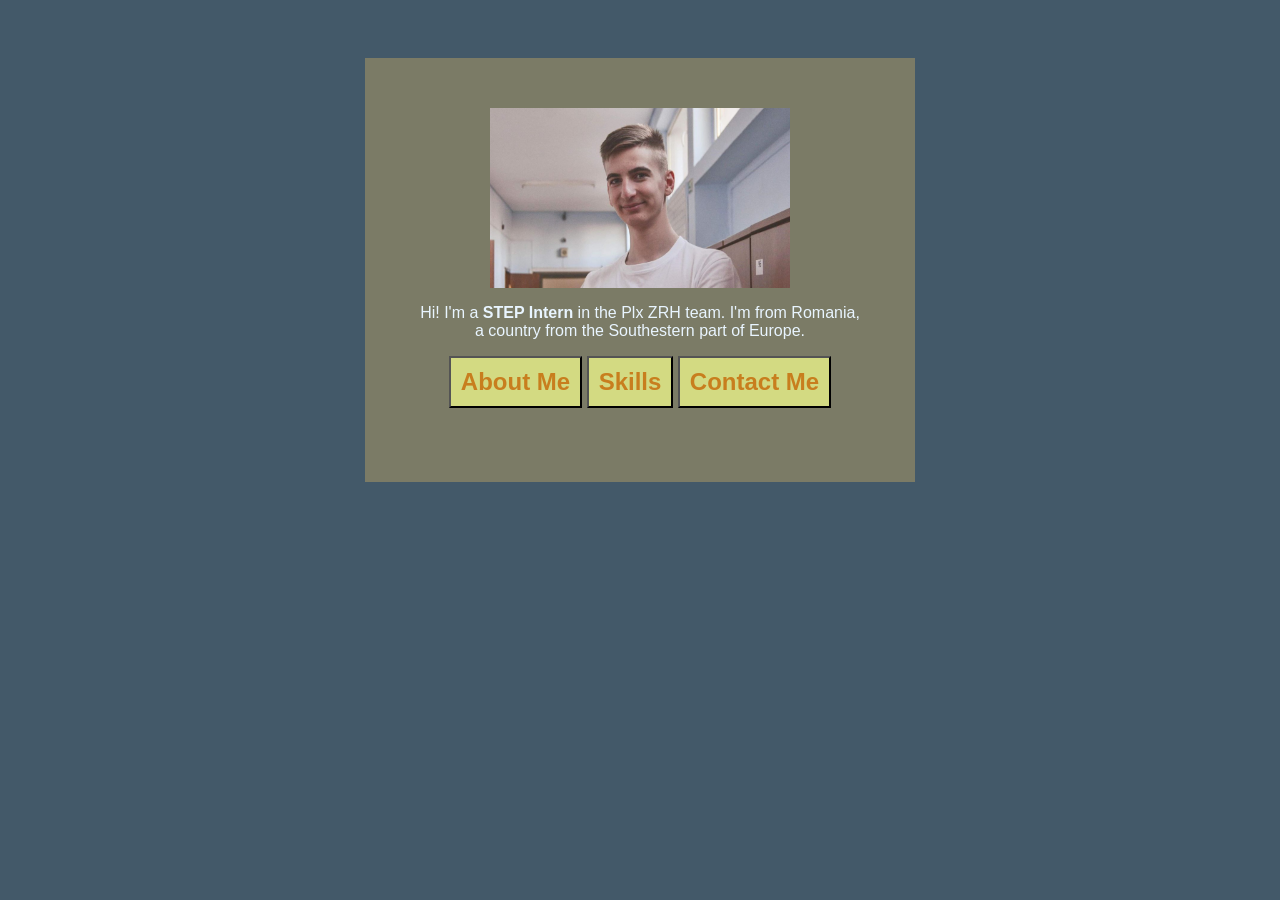
==== commit 1d4f4967: "Revert "Edit frontend and request for all the comments"" ====
--- a/portfolio/src/main/webapp/index.html
+++ b/portfolio/src/main/webapp/index.html
@@ -1,3 +1,4 @@
+
 <!DOCTYPE html>
 <html>
   <head>
@@ -29,68 +30,41 @@
            <p>I started with C/C++ and I still use it, mostly for teaching others programming.</p>
            <p>I'm familiar with Python, PHP, Java and the basics of Unix.</p>
         </div>
-        <div class="description" id="description">
-            <div class="content text-content">
-                <h1 class="title">About me</h1>
-                <p class="long-text">
-                    I'm studying Computer Science at Babes-Bolyai University in Cluj-Napoca. </br>
-                    In my spare time I playing on my <b>Nintendo Switch</b> and I enjoy <b>swimming</b>.
-                    I'm in love with the <b>Marvel</b> Universe! One day I'll have a big comics collection.
-                </p>
-            </div>
+        <div id="contact" class="description" style="display:none;"> 
+            <h2>Contact me</h2>
+            <p>Contar.io is my personal project, an online visiting card.</p>
+            <a href="http://contar.io/p/stefanut999" target="_blank">Contar.io</a><br>
         </div>
-        <div class="skills" id="skills">
-            <div class="content text-content">
-                <h1 class="title">Skills</h1>
-                <p>
-                    My CS passion started back in highschool where I started to learn <b>programming</b>.</br>
-                    I started with <b>C/C++</b> and I still use it, mostly for teaching others programming.</br>
-                    I'm familiar with <b>Python, PHP, Java</b> and the basics of <b>Unix</b>.
-                </p>
-            </div>
+        <div id="comments" style="display:none;"> 
+            <ul class="text" id="comments-container"></ul>
+            <label for="comments-number">Number of comments</label>
+            <input type="number" id="comments-number" name="comments-number" min="1" max="100">
+            <button onclick="handleGetCommentsClick()" class="comment-button">Get Comments</button></br></br>            
+            <select id="languages-list" onchange="handleTranslateComments()">
+              <option value="" selected disabled hidden>Chose language</option>
+               <option value="ro">Romanian</option>
+               <option value="en">English</option>
+               <option value="zh">Chinese</option>
+               <option value="it">Italian</option>
+               <option value="de">German</option>
+               <option value="te">Telugu</option>
+             </select></br>
+            <form action="/data" method="POST">
+                <div class="form-group">
+                    <label for="textarea-add-comments">Enter comment</label>
+                    <textarea name="text-input" id="textarea-add-comments" class="form-control" required></textarea>
+                    <input type="hidden" class="btn btn-primary" name="email" id="email-input" value="">
+                    <input type="submit" class="btn btn-primary" value="Submit comment">
+                </div>    
+            </form>
         </div>
-        <div class="comment" id="comments-div">
-            <div class="content text-content">
-                <h1 class="title">Comments</h1>
-                <div class="login" id="log-in" style="display:none; text-align:center;">
-                    <a href="#" class="myButton" id="log-in-link">Log in to see the comments</a>
-                </div>
-                <div class="comments-list" id="comments" style="display:none;">
-                    <p class="select-paragraph" style="float: left"><select id="languages-list" onchange="handleTranslateComments()">
-                            <option value="" selected disabled hidden>Choose the language</option>
-                            <option value = "ro">Romanian</option>
-                            <option value = "en">English</option>
-                            <option value = "zh">Chinese</option>
-                            <option value = "it">Italian</option>
-                            <option value = "de">German</option>
-                            <option value = "te">Telugu</option>
-                    </select></p>
-                    <p class="select-paragraph" style="float: right">Show <select id="comments-number" onchange="handleGetCommentsClick()">
-                            <option value = "5" selected>5</option>
-                            <option value = "10">10</option>
-                            <option value = "100">100</option>
-                            <option value = "-1">all</option>
-                    </select> comments</p>
-                    </br>
-                    <ul id="comments-container"></ul>
-                    <div class="comment-form">
-                            <textarea name="text-input" id="textarea-add-comments" onkeyup="stoppedTyping()" class="textarea" type="text"  placeholder="Leave a comment here" required></textarea></br>
-                            <input type="hidden" name="email" id="email-input" value="">
-                            <input type="submit" class="comment-submit button-property" id="submit-button" onclick="handleSendCommentClick()" value="Submit">
-                    </div>
-                </div>
-                <div class="login" id="log-out" style="display:none;">
-                    <a href="#" class="myButton" id="log-out-link">Log out</a>
-                </div>
-            </div>
+        <div id="log-in" style="display:none;">
+            <p>Here is your <a href="" id="log-in-link">Log in</a> link!</p>
         </div>
-        <footer class="footer">
-           <div class="content-footer">
-               <p>© 2020 - Paul Colța | Contact:<a href="https://contar.io/stefanut999" target="_blank" style="font-weight:bold">Contar.io</a></p>
-           </div> 
-        </footer>
-    </body>
-    <script>
-      handleFunctionsOnLoad();
-    </script>
-</html>+        <div id="log-out" style="display:none;">
+            <p id='email-text'><p>
+            <p>Here is your <a href="" id="log-out-link">Log out</a> link!</p>
+        </div>
+    </div>
+  </body>
+</html>
--- a/portfolio/src/main/webapp/style.css
+++ b/portfolio/src/main/webapp/style.css
@@ -1,242 +1,108 @@
-html {
-  scroll-behavior: smooth;
+#content {
+    margin-left: auto;
+    margin-right: auto;
+    width: 650px;
+    display: flex;
+    align-items: center;
+    justify-content: center;
+    color: #e9f5ff;
+    flex-direction: column;
+    font-family: Verdena, Geneva, sans-serif; 
 }
 
-body {
-  margin: 0;
-  padding: 0;
-  font-family: 'Open Sans', sans-serif;
-  font-weight: normal; 
-  color: #fdf7f7;
-  line-height: 1.3;
+#greeting-container {
+    margin-top: 20px;
 }
 
-.content {
-  max-width: 800px;
-  padding: 0 24px;
-  margin: 0 auto;
-  display: flex;
-  justify-content: space-between;
-  align-items: center;
+.picture{
+    width: 20em;
+    height: 10%;
 }
 
-.about,
-.skills,
-.contact,
-.comment {
-  padding-top: 1rem;
+.column {
+    float: left;
+    width: 33.33%;
+    padding: 51px;
 }
 
-.header,
-.footer {
-  background: #2c3e50;
-  z-index: 1;
-  top: 0;
-  position: sticky;
+.row::after {
+    content: "";
+    clear: both;
+    display: table;
 }
 
-.skills,
-.about {
-  background: #1abc9c;
+* {
+    -webkit-box-sizing: border-box;
+    -moz-box-sizing: border-box;
+    box-sizing: border-box;
 }
 
-.header ul {
-  list-style: none;
-  margin: 0;
-  padding: 0;
-  display: flex;
+#header { 
+    display: flex;
+    align-items: center;
+    justify-content: center;
+    flex-direction: column;
+    text-align: center; 
+    padding: 50px; 
+    margin: 50px 50px 20px 50px;
+    background: #7b7b66;  
 }
 
-.header ul li a, .footer div a, .header h1 a {
-  display: inline-block;
-  margin: 0 8px;
-  text-decoration: none;
-  color: #fdf7f7;
+p{
+    font-size: 1.0em;
 }
 
-.picture {
-  max-width: 180px;
-  height: auto;
-  margin-left: auto;
-  margin-right: auto;
-  display: block;
-  border-radius: 20px;
+#buttonline{
+    flex-direction: row;
 }
 
-.text-content {
-    flex-direction: column;
+
+button, input[type='submit'] {
+    outline: none;
+    padding: 10px 10px;
+    font-size: 1.5em;
+    color: #c87e1e;
+    font-weight: bold;
+    background: #d3da82;
+    transition: all 0.2s ease-in-out;
+    margin-bottom: 1em;
 }
 
-.about ul {
-  list-style: none;
-  margin: 0;
-  padding: 0;
-  display: block;
+.delete-button{
+    margin-left: 30px;
+    padding: 3px 3px;
+    font-size: 1em;
 }
 
-.description h1,
-.description p,
-.comment h1,
-.list-group-item {
-  color: #212529;
+.list-group-item{
+    color:black;
 }
 
-.description p,
-.skills p {
-  text-align: left;
-  font-size: 1.6rem;
-  padding-bottom: 3rem;
+input{
+    width: 100%;
+    padding: 12px 20px;
+    margin: 8px 0;
+    display: inline-block;
+    border: 1px solid #ccc;
+    border-radius: 4px;
+    box-sizing: border-box;
 }
 
-.about-text {
-  text-align: center;
-  font-size: 1.6rem;
-  padding-bottom: 3rem;  
+#comments{
+    border-radius: 5px;
+    background-color: #f2f2f2;
+    padding: 20px;
 }
 
-.title {
-  text-align: center;
-  font-size: 2.3rem;
-  padding-top: 1rem;
-  padding-bottom: 2rem;
+.description {
+    display: flex;
+    align-items: center;
+    justify-content: center;
+    flex-direction: column;
+    text-align: center; 
+    padding: 50px; 
+    margin-top: 0;
+    margin: 0px 50px 50px 50px;
+    background: #b4a68d;  
 }
 
-.comments-list {
-  display: flex;
-}
-
-.myButton {
-  box-shadow: inset 0px 20px 25px -3px #f7ffe0;
-  background: linear-gradient(to bottom, #dbe6c4 5%, #9ba892 100%);
-  background-color: #dbe6c4;
-  border-radius: 6px;
-  border: 1px solid #b2b8ad;
-  display: inline-block;
-  cursor: pointer;
-  color: #757d6f;
-  font-family: Arial;
-  font-size: 15px;
-  font-weight: bold;
-  padding: 24px 76px;
-  text-decoration: none;
-  text-shadow: 0px 2px 0px #ced9bf;
-}
-
-.myButton:hover {
-  background: linear-gradient(to bottom, #9ba892 5%, #dbe6c4 100%);
-  background-color: #9ba892;
-}
-
-.login {
-  display: flex;
-  justify-content: center;
-  margin-bottom: 5rem;
-}
-
-.comments-list {
-  display: block;
-  width: 100%;
-}
-
-.list-group-item {
-  margin-bottom: 1rem;
-  list-style: none;
-  background: rgb(245,245,220);
-  padding: 1rem;
-  border-radius: 10px;
-  box-shadow: 2px 2px 2px gainsboro;
-  text-align: left;
-}
-
-.user {
-  font-weight: bold;
-}
-
-.button-property {
-  float: right;
-  cursor: pointer;
-  border: none;
-  font-weight: 400;
-}
-
-.delete-button {
-  font-size: 15px;
-  border-radius: 6px;
-  background: rgb(245,245,220);
-  outline: none;
-}
-
-.textarea {
-  padding: 12px 20px;
-  margin: 0;
-  box-sizing: border-box;
-  border: 3px solid #ccc;
-  -webkit-transition: 0.5s;
-  transition: 0.5s;
-  outline: none;
-  width: 100%;
-}
-
-.textarea:focus {
-  border: 3px solid #555;
-}
-
-.comment-form {
-  display: block;
-  text-align: center;
-}
-
-.comment-submit {
-  color: white;
-  padding: 16px 32px;
-  text-align: center;
-  text-decoration: none;
-  display: inline-block;
-  margin: 4px 2px;
-  transition-duration: 0.4s;
-  background-color: #1abc9c;
-  border-color: #1abc9c;
-  margin-bottom: 2rem;
-  border-radius: 0.5rem;
-  width: 7%;
-  padding: 12px 20px;
-  margin: 8px 0;
-  font-size: 1rem;
-  box-sizing: content-box;
-}
-
-@media only screen and (max-width: 1539px) {
-  .comment-submit {
-    font-size: 1rem;
-    box-sizing: content-box;
-  }
-}
-
-.selector-div {
-  display: block;
-  text-align: center;
-  margin-top: 1.5rem;
-}
-
-.content-footer {
-  display: block;
-  text-align: center;
-  padding: 1rem;
-}
-
-.long-text {
-  column-count: 2;
-}
-
-.select-paragraph {
-    color: black;
-    margin: 0;
-}
-
-#comments-container {
-    padding: 0;
-}
-
-:target {
-  scroll-margin-top: 80px;
-}
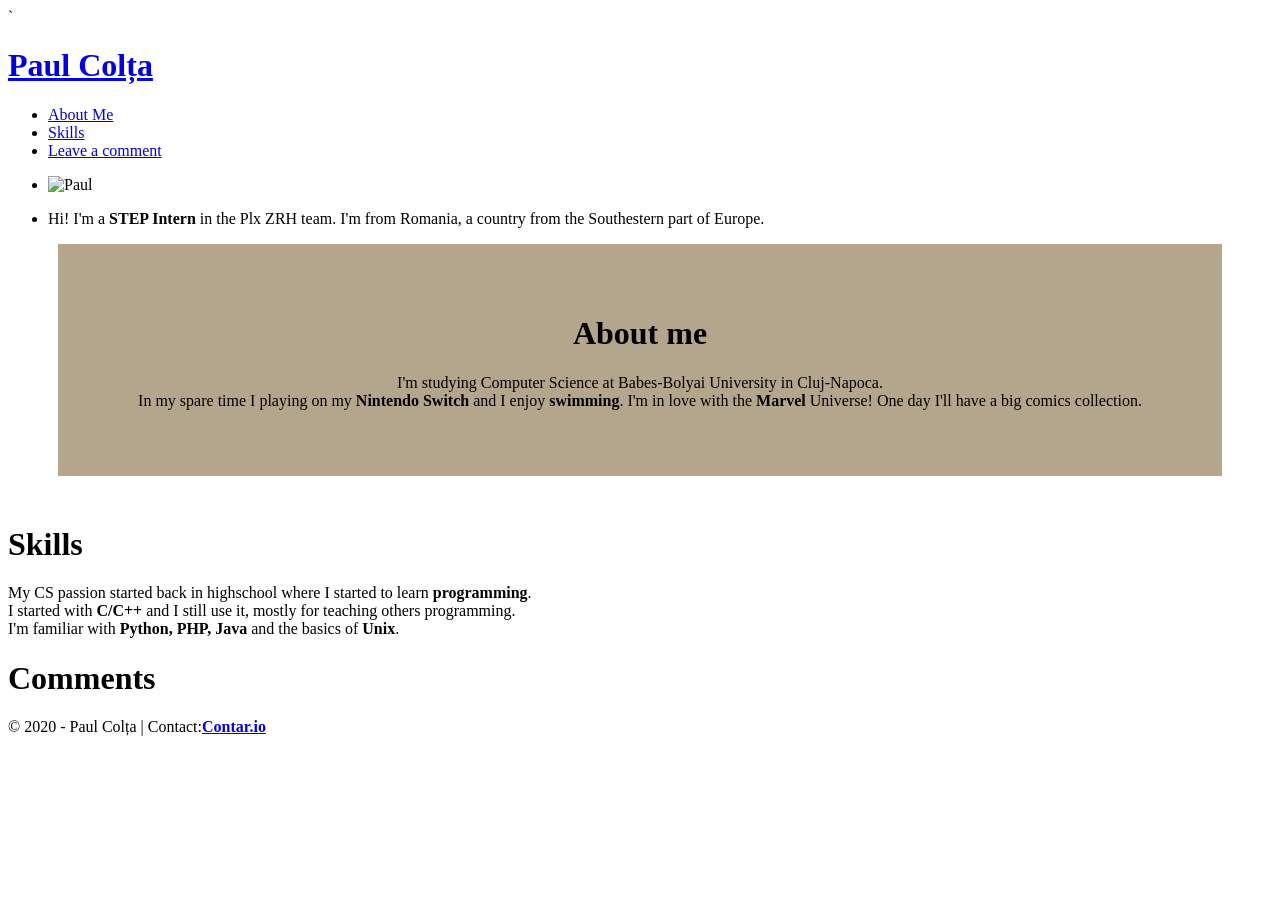
==== commit cd452ed9: "Fix the index page" ====
--- a/portfolio/src/main/webapp/index.html
+++ b/portfolio/src/main/webapp/index.html
@@ -1,70 +1,96 @@
-
 <!DOCTYPE html>
 <html>
-  <head>
-    <meta charset="UTF-8">
-    <title>Personal Portfolio | Paul Colța</title>
-    <link rel="stylesheet" href="style.css">
-    <script src="script.js"></script>
-  </head>
-  <body style="background-color: #435969;" onload="testLogIn()">
-    <div id="content">
-     <div id= "header">
-      <img src="img/picture_of_me.jpg" alt="Paul" style="width:300px;height:180px;">  
-      <p>Hi! I'm a <b>STEP Intern</b> in the Plx ZRH team. I'm from Romania, a country from the Southestern part of Europe.</br>
-      <div id="buttonline">
-        <button onclick=showSection("about")>About Me</button>
-        <button onclick=showSection("skills")>Skills</button>
-        <button onclick=showSection("contact")>Contact Me</button>
-      </div>
-     </div>  
-        <div id="about" class="description" style="display:none;"> 
-            <h2>About me</h2>
-            I'm studying Computer Science at Babes-Bolyai University in Cluj-Napoca.<br> 
-            In my spare time I playing on my <b>Nintendo Switch</b> and I enjoy <b>swimming</b>.</br>
-            I'm in love with the <b>Marvel</b>Universe</b>! One day I'll have a big comics collection.
+    <head>
+        <meta charset="UTF-8">
+        <meta name="viewport" content="width=device-width, initial-scale=1">
+        <title>Personal Portfolio | Paul Colța</title>
+        <link rel="stylesheet" href="style.css">
+        <link rel="icon" href="img/icon.png" type="image/jpg">
+        <link rel="scr" href="style.css">
+        <link href="https://fonts.googleapis.com/css2?family=Open+Sans:wght@400;700&display=swap" rel="stylesheet">`
+        <script src="script.js"></script>
+    </head>
+    <body>
+        <div class="header">
+            <div class="content">
+            <h1><a href="#about">Paul Colța</a></h1>
+                <ul>
+                    <li><a href="#description">About Me</a></li>
+                    <li><a href="#skills">Skills</a></li>
+                    <li><a href="#comments-div">Leave a comment</a></li>
+                </ul>
+            </div>
         </div>
-        <div id="skills" class="description" style="display:none;"> 
-           <h2>Skills</h2>
-           <p>My CS passion started back in highschool where I started to learn <b>programming</b>.</p>
-           <p>I started with C/C++ and I still use it, mostly for teaching others programming.</p>
-           <p>I'm familiar with Python, PHP, Java and the basics of Unix.</p>
+        <div class="about"  id="about">
+                <div class="content text-content">
+                  <ul>
+                    <li> <img class="picture" src="img/square_pic.jpg" alt="Paul">  </li>
+                    <li> <p class="about-text">Hi! I'm a <b>STEP Intern</b> in the Plx ZRH team. I'm from Romania, a country from the Southestern part of Europe.</p> </li>
+                  </ul>
+                </div>
         </div>
-        <div id="contact" class="description" style="display:none;"> 
-            <h2>Contact me</h2>
-            <p>Contar.io is my personal project, an online visiting card.</p>
-            <a href="http://contar.io/p/stefanut999" target="_blank">Contar.io</a><br>
+        <div class="description" id="description">
+            <div class="content text-content">
+                <h1 class="title">About me</h1>
+                <p class="long-text">
+                    I'm studying Computer Science at Babes-Bolyai University in Cluj-Napoca. </br>
+                    In my spare time I playing on my <b>Nintendo Switch</b> and I enjoy <b>swimming</b>.
+                    I'm in love with the <b>Marvel</b> Universe! One day I'll have a big comics collection.
+                </p>
+            </div>
         </div>
-        <div id="comments" style="display:none;"> 
-            <ul class="text" id="comments-container"></ul>
-            <label for="comments-number">Number of comments</label>
-            <input type="number" id="comments-number" name="comments-number" min="1" max="100">
-            <button onclick="handleGetCommentsClick()" class="comment-button">Get Comments</button></br></br>            
-            <select id="languages-list" onchange="handleTranslateComments()">
-              <option value="" selected disabled hidden>Chose language</option>
-               <option value="ro">Romanian</option>
-               <option value="en">English</option>
-               <option value="zh">Chinese</option>
-               <option value="it">Italian</option>
-               <option value="de">German</option>
-               <option value="te">Telugu</option>
-             </select></br>
-            <form action="/data" method="POST">
-                <div class="form-group">
-                    <label for="textarea-add-comments">Enter comment</label>
-                    <textarea name="text-input" id="textarea-add-comments" class="form-control" required></textarea>
-                    <input type="hidden" class="btn btn-primary" name="email" id="email-input" value="">
-                    <input type="submit" class="btn btn-primary" value="Submit comment">
-                </div>    
-            </form>
+        <div class="skills" id="skills">
+            <div class="content text-content">
+                <h1 class="title">Skills</h1>
+                <p>
+                    My CS passion started back in highschool where I started to learn <b>programming</b>.</br>
+                    I started with <b>C/C++</b> and I still use it, mostly for teaching others programming.</br>
+                    I'm familiar with <b>Python, PHP, Java</b> and the basics of <b>Unix</b>.
+                </p>
+            </div>
         </div>
-        <div id="log-in" style="display:none;">
-            <p>Here is your <a href="" id="log-in-link">Log in</a> link!</p>
+        <div class="comment" id="comments-div">
+            <div class="content text-content">
+                <h1 class="title">Comments</h1>
+                <div class="login" id="log-in" style="display:none; text-align:center;">
+                    <a href="#" class="myButton" id="log-in-link">Log in to see the comments</a>
+                </div>
+                <div class="comments-list" id="comments" style="display:none;">
+                    <p class="select-paragraph" style="float: left"><select id="languages-list" onchange="handleTranslateComments()">
+                            <option value="" selected disabled hidden>Choose the language</option>
+                            <option value = "ro">Romanian</option>
+                            <option value = "en">English</option>
+                            <option value = "zh">Chinese</option>
+                            <option value = "it">Italian</option>
+                            <option value = "de">German</option>
+                            <option value = "te">Telugu</option>
+                    </select></p>
+                    <p class="select-paragraph" style="float: right">Show <select id="comments-number" onchange="handleGetCommentsClick()">
+                            <option value = "5" selected>5</option>
+                            <option value = "10">10</option>
+                            <option value = "100">100</option>
+                            <option value = "-1">all</option>
+                    </select> comments</p>
+                    </br>
+                    <ul id="comments-container"></ul>
+                    <div class="comment-form">
+                            <textarea name="text-input" id="textarea-add-comments" onkeyup="stoppedTyping()" class="textarea" type="text"  placeholder="Leave a comment here" required></textarea></br>
+                            <input type="hidden" name="email" id="email-input" value="">
+                            <input type="submit" class="comment-submit button-property" id="submit-button" onclick="handleSendCommentClick()" value="Submit">
+                    </div>
+                </div>
+                <div class="login" id="log-out" style="display:none;">
+                    <a href="#" class="myButton" id="log-out-link">Log out</a>
+                </div>
+            </div>
         </div>
-        <div id="log-out" style="display:none;">
-            <p id='email-text'><p>
-            <p>Here is your <a href="" id="log-out-link">Log out</a> link!</p>
-        </div>
-    </div>
-  </body>
-</html>
+        <footer class="footer">
+           <div class="content-footer">
+               <p>© 2020 - Paul Colța | Contact:<a href="https://contar.io/stefanut999" target="_blank" style="font-weight:bold">Contar.io</a></p>
+           </div> 
+        </footer>
+    </body>
+    <script>
+      handleFunctionsOnLoad();
+    </script>
+</html>
